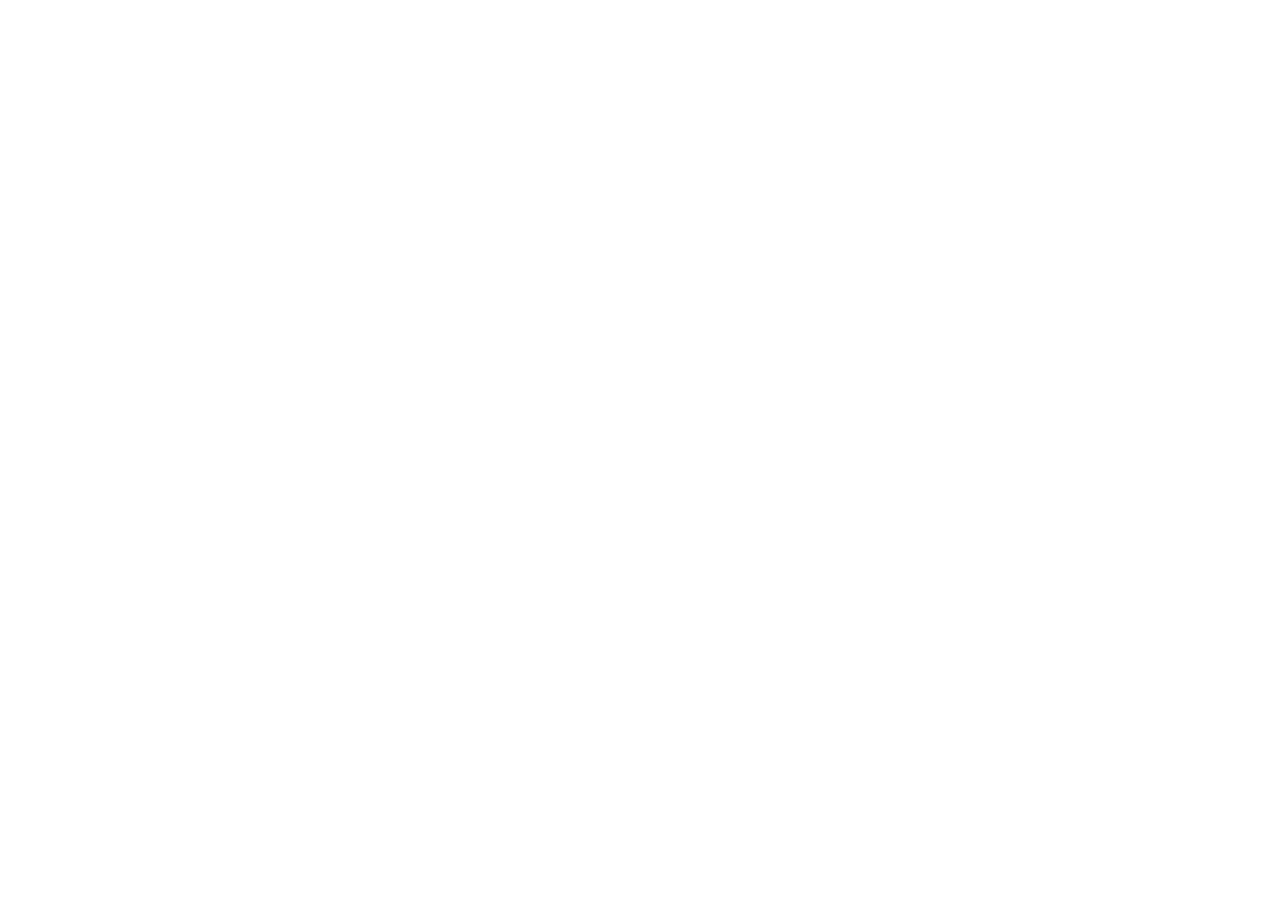
==== index.html @ 8325cca1 "UPDT_Início" ====
<!DOCTYPE html>
<html lang="pt-br">
<head>
    <meta charset="UTF-8">
    <meta name="viewport" content="width=device-width, initial-scale=1.0">
    <link rel="stylesheet" href="style/layout/style.css">
    <link rel="shortcut icon" href="assets/image/settings.png" type="image/x-icon">
    <title>MetalTech</title>
    <script src="main.js" defer></script>
</head>
<body>
    
</body>
</html>
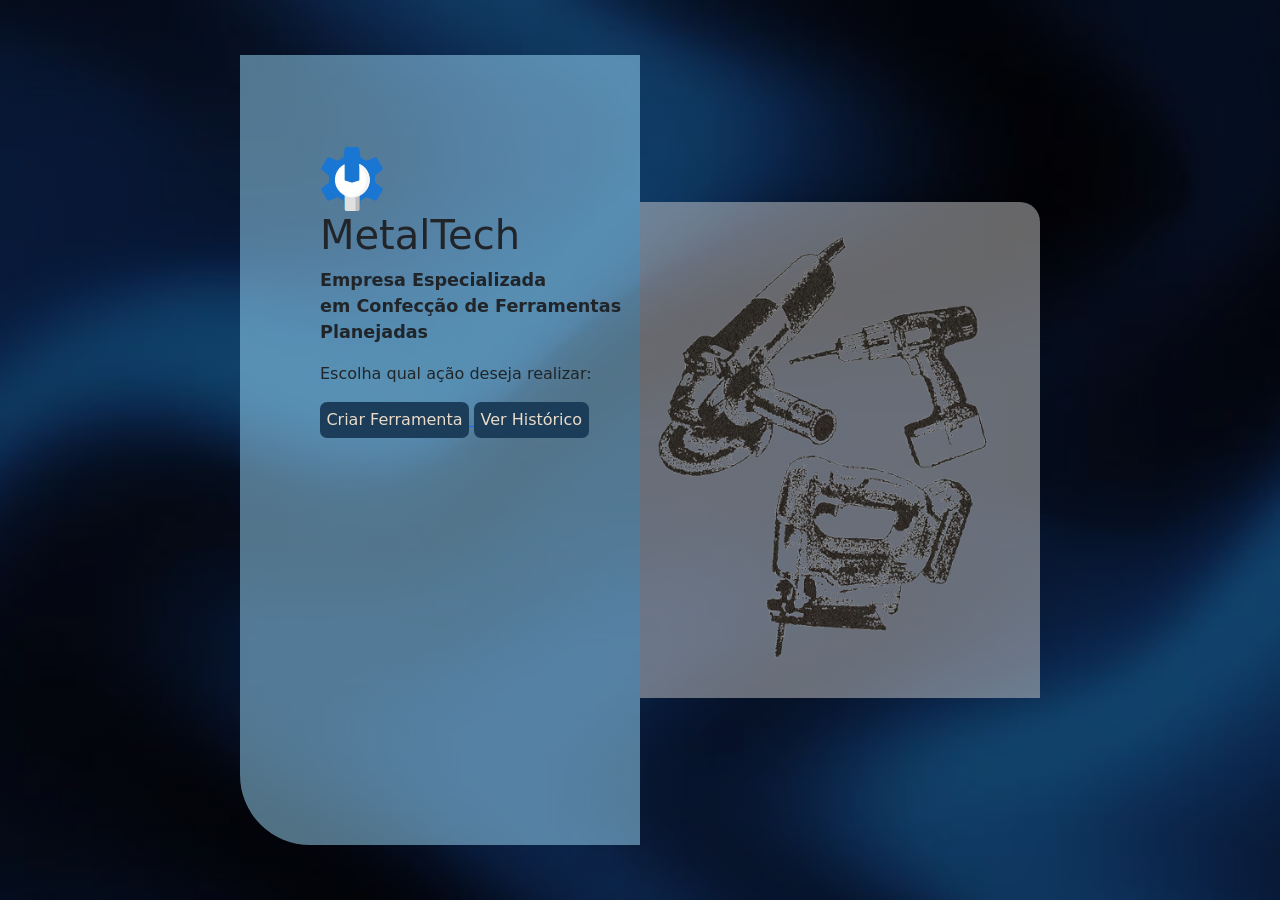
==== commit 68a3a37f: "UPDT_Preparation" ====
--- a/index.html
+++ b/index.html
@@ -1,14 +1,44 @@
 <!DOCTYPE html>
 <html lang="pt-br">
+
 <head>
     <meta charset="UTF-8">
     <meta name="viewport" content="width=device-width, initial-scale=1.0">
-    <link rel="stylesheet" href="style/layout/style.css">
-    <link rel="shortcut icon" href="assets/image/settings.png" type="image/x-icon">
+    <link rel="stylesheet" href="style/style.css">
+    <link rel="shortcut icon" href="assets/icones/icon.png" type="image/x-icon">
     <title>MetalTech</title>
     <script src="main.js" defer></script>
+    <link href="https://cdn.jsdelivr.net/npm/bootstrap@5.3.3/dist/css/bootstrap.min.css" rel="stylesheet"
+        integrity="sha384-QWTKZyjpPEjISv5WaRU9OFeRpok6YctnYmDr5pNlyT2bRjXh0JMhjY6hW+ALEwIH" crossorigin="anonymous" />
 </head>
+
 <body>
-    
+    <section class="total-container">
+        <main>
+            <div class="container">
+                <div class="main__top-container">
+                    <img src="assets/icones/logo.png">
+                    <h1>MetalTech</h1>
+                </div>
+                <div class="main__back-container">
+                    <p class="main__sub-title">Empresa Especializada <br> em Confecção de Ferramentas Planejadas</p>
+                    <p class="main__text">Escolha qual ação deseja realizar:</p>
+                </div>
+                <a href="">
+                    <button class="btn-maker">Criar Ferramenta</button>
+                </a>
+                <a href="">
+                    <button class="btn-history">Ver Histórico</button>
+                </a>
+            </div>
+        </main>
+
+        <aside>
+            <div class="aside-container">
+                <img src="assets/imagens/Tools.png">
+            </div>
+        </aside>
+    </section>
 </body>
+
 </html>
--- a/style/style.css
+++ b/style/style.css
@@ -0,0 +1,4 @@
+@import url(layout/global.css);
+@import url(layout/main.css);
+@import url(layout/aside.css);
+@import url(layout/layout.css)
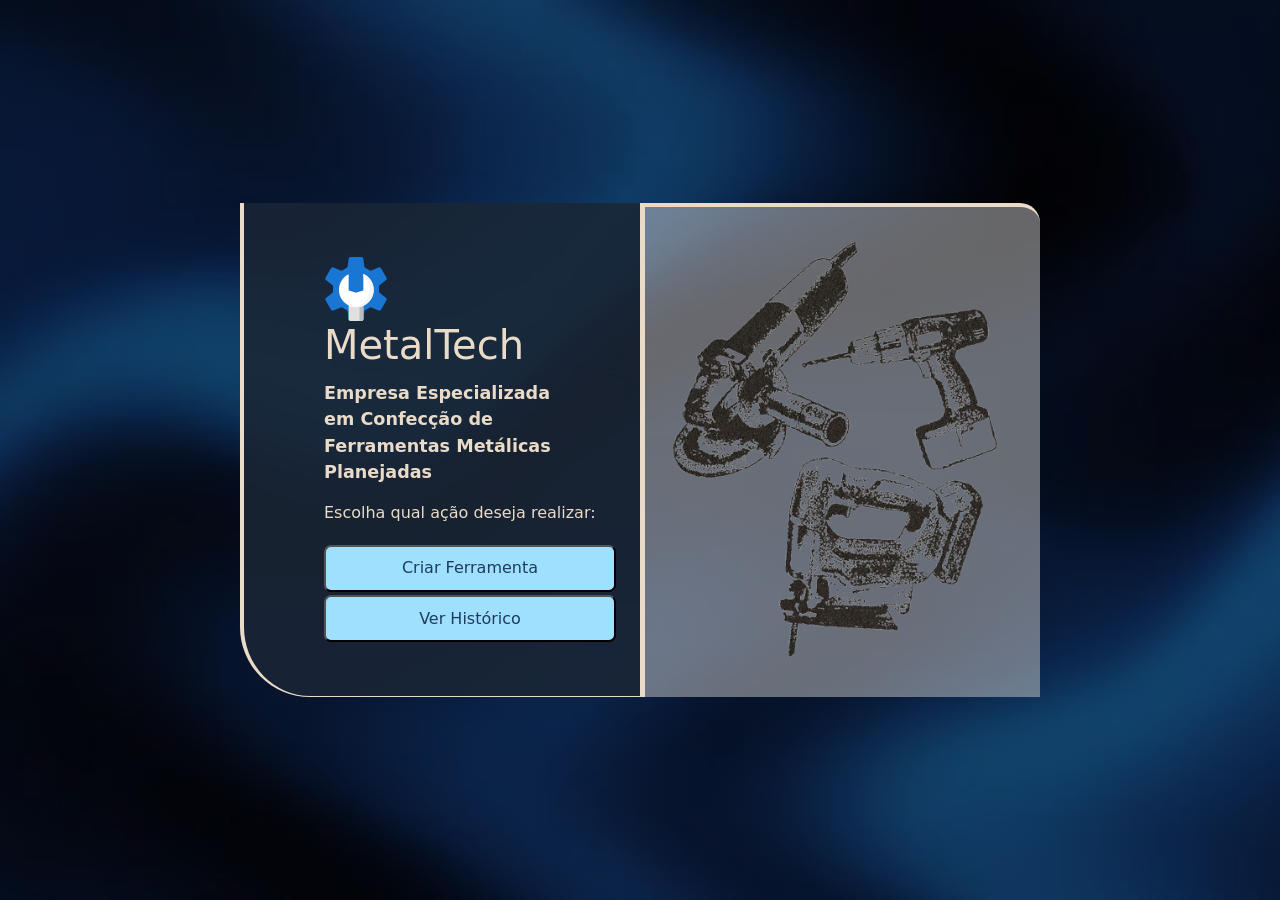
==== commit fd90130e: "UPDT_add responsividade index" ====
--- a/index.html
+++ b/index.html
@@ -7,7 +7,7 @@
     <link rel="stylesheet" href="style/style.css">
     <link rel="shortcut icon" href="assets/icones/icon.png" type="image/x-icon">
     <title>MetalTech</title>
-    <script src="main.js" defer></script>
+    <script src="./script/main.js" defer></script>
     <link href="https://cdn.jsdelivr.net/npm/bootstrap@5.3.3/dist/css/bootstrap.min.css" rel="stylesheet"
         integrity="sha384-QWTKZyjpPEjISv5WaRU9OFeRpok6YctnYmDr5pNlyT2bRjXh0JMhjY6hW+ALEwIH" crossorigin="anonymous" />
 </head>
@@ -21,15 +21,11 @@
                     <h1>MetalTech</h1>
                 </div>
                 <div class="main__back-container">
-                    <p class="main__sub-title">Empresa Especializada <br> em Confecção de Ferramentas Planejadas</p>
+                    <p class="main__sub-title">Empresa Especializada <br> em Confecção de Ferramentas Metálicas Planejadas</p>
                     <p class="main__text">Escolha qual ação deseja realizar:</p>
                 </div>
-                <a href="">
-                    <button class="btn-maker">Criar Ferramenta</button>
-                </a>
-                <a href="">
-                    <button class="btn-history">Ver Histórico</button>
-                </a>
+                    <button href="#" class="btn-maker">Criar Ferramenta</button>
+                    <button href="#" class="btn-history">Ver Histórico</button>
             </div>
         </main>
 
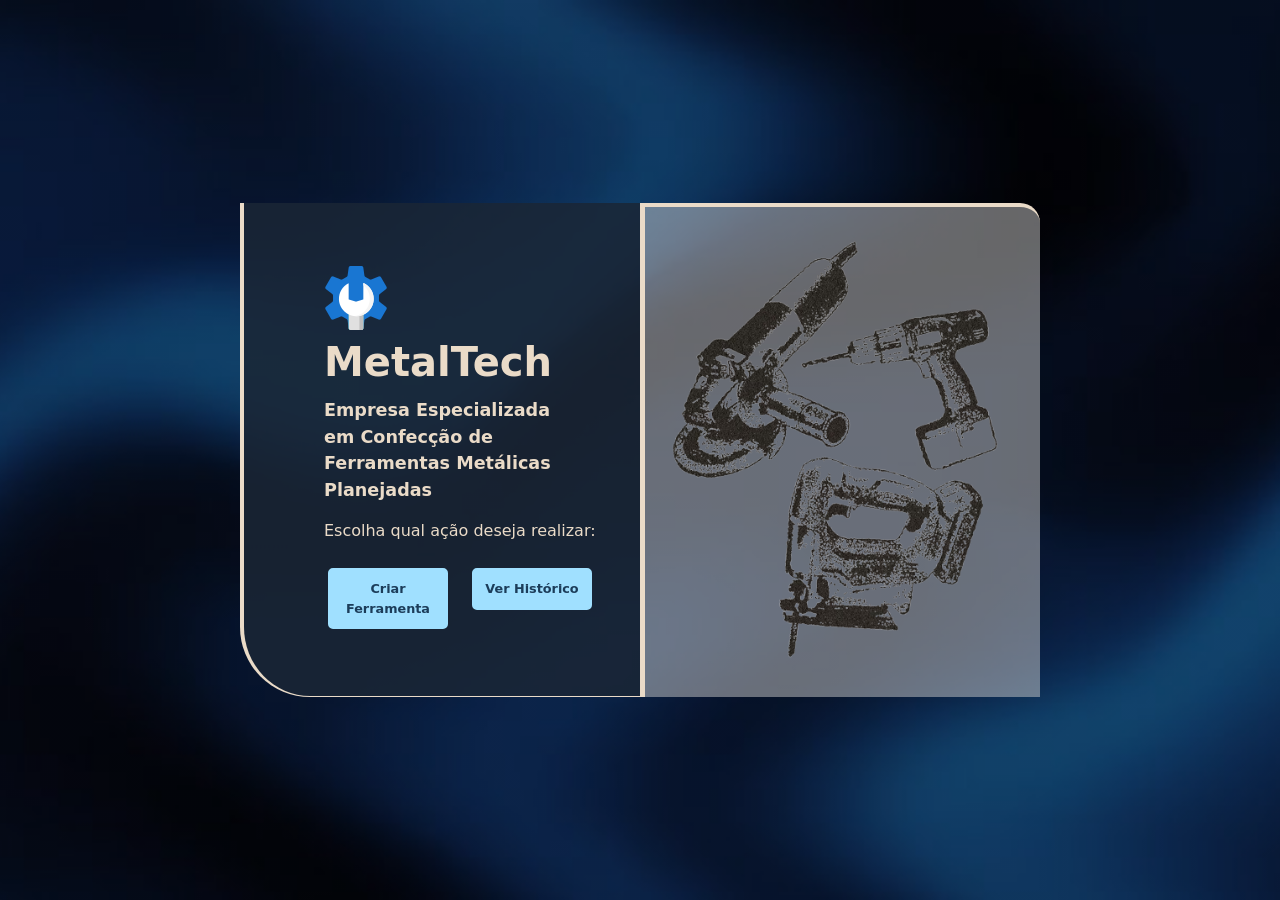
==== commit d863cfc9: "UPDT_Finalização prévia do layout form.html" ====
--- a/index.html
+++ b/index.html
@@ -7,7 +7,6 @@
     <link rel="stylesheet" href="style/style.css">
     <link rel="shortcut icon" href="assets/icones/icon.png" type="image/x-icon">
     <title>MetalTech</title>
-    <script src="./script/main.js" defer></script>
     <link href="https://cdn.jsdelivr.net/npm/bootstrap@5.3.3/dist/css/bootstrap.min.css" rel="stylesheet"
         integrity="sha384-QWTKZyjpPEjISv5WaRU9OFeRpok6YctnYmDr5pNlyT2bRjXh0JMhjY6hW+ALEwIH" crossorigin="anonymous" />
 </head>
@@ -18,14 +17,21 @@
             <div class="container">
                 <div class="main__top-container">
                     <img src="assets/icones/logo.png">
-                    <h1>MetalTech</h1>
+                    <h1 class="main__top-title">MetalTech</h1>
                 </div>
-                <div class="main__back-container">
-                    <p class="main__sub-title">Empresa Especializada <br> em Confecção de Ferramentas Metálicas Planejadas</p>
+                <div class="main__bottom-container">
+                    <p class="main__sub-title">Empresa Especializada <br> em Confecção de Ferramentas Metálicas
+                        Planejadas</p>
                     <p class="main__text">Escolha qual ação deseja realizar:</p>
                 </div>
-                    <button href="#" class="btn-maker">Criar Ferramenta</button>
-                    <button href="#" class="btn-history">Ver Histórico</button>
+                <div class="main__buttons-container">
+                <a href="form.html" class="text-decoration-none">
+                    <button class="btn-maker">Criar Ferramenta</button>
+                </a>
+                <a href="sobre.html" class="text-decoration-none">
+                <button class="btn-history">Ver Histórico</button>
+                </a>
+                </div>
             </div>
         </main>
 
